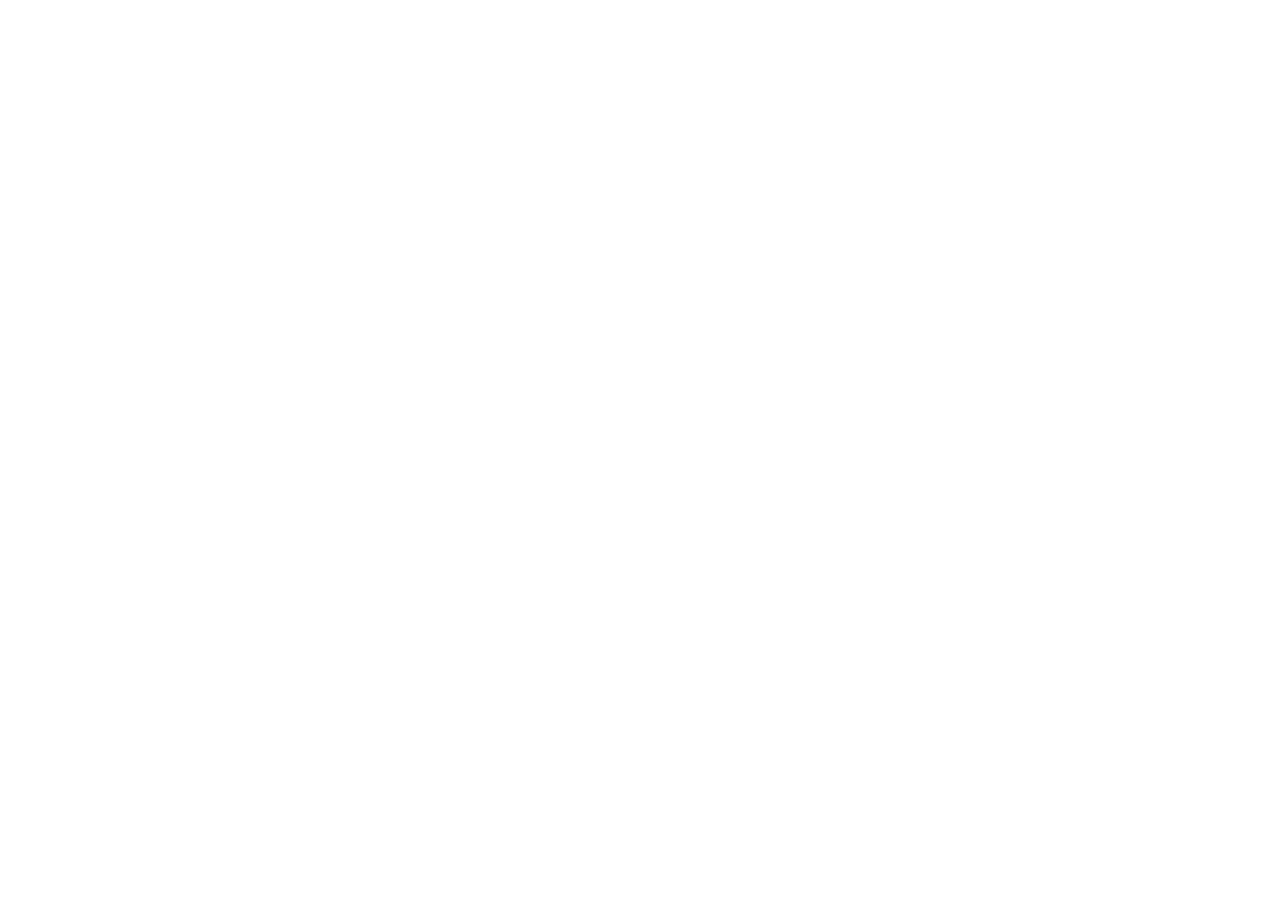
==== about.html @ f7198e35 "Add html structure for the project" ====
<!DOCTYPE html>
<html lang="en">

<head>
    <meta charset="UTF-8">
    <meta http-equiv="X-UA-Compatible" content="IE=edge">
    <meta name="viewport" content="width=device-width, initial-scale=1.0">
    <title>About</title>
    <link rel="stylesheet" href="./styles/about.css" />
</head>

<body>
    <!-- DESKTOP: social media header   -->
    <di>

    </di>

    <!-- nav -->
    <nav class="nav">

    </nav>

    <!-- header section -->
    <header class="header">

    </header>

    <!-- main section -->
    <main class="main">

    </main>

    <!-- times section -->
    <section class="time">

    </section>

    <!-- DESKTOP: partner section -->
    <section class="partner">

    </section>

    <!-- footer -->
    <footer class="footer">

    </footer>

</body>

</html>
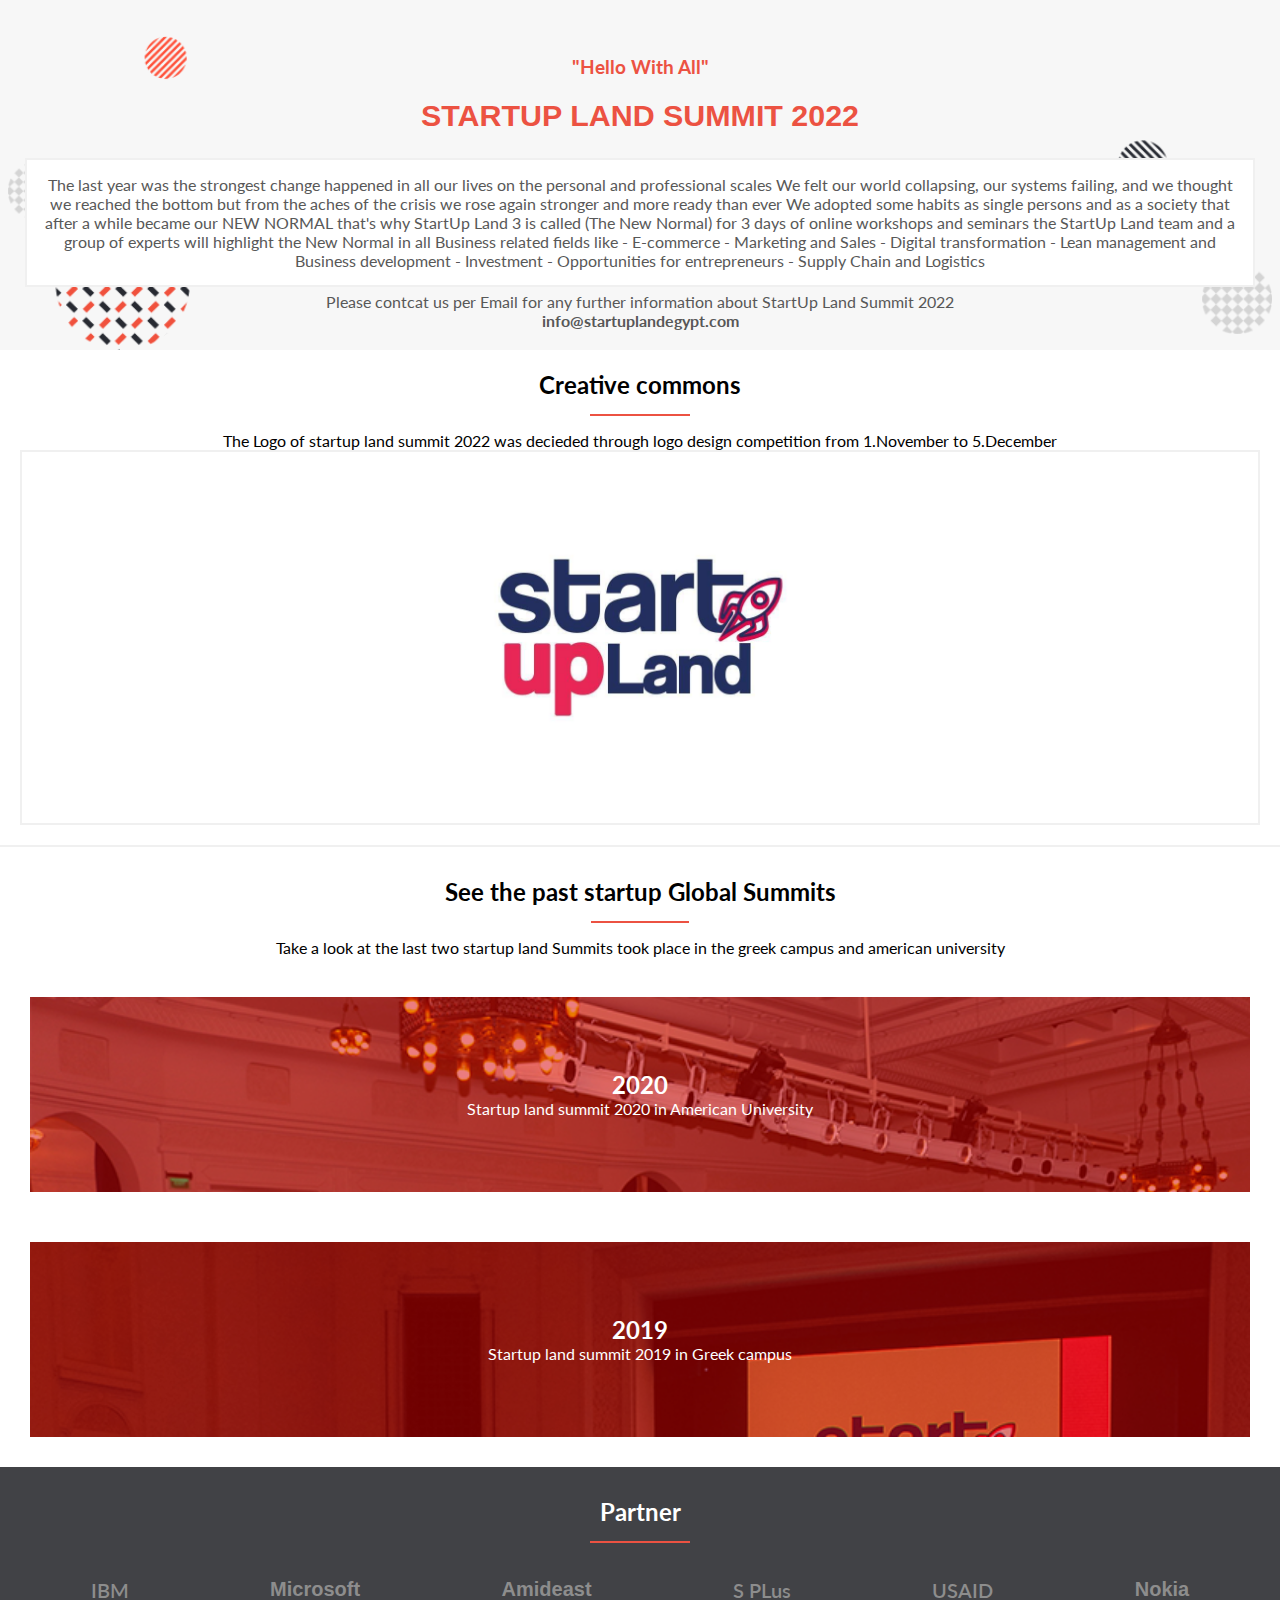
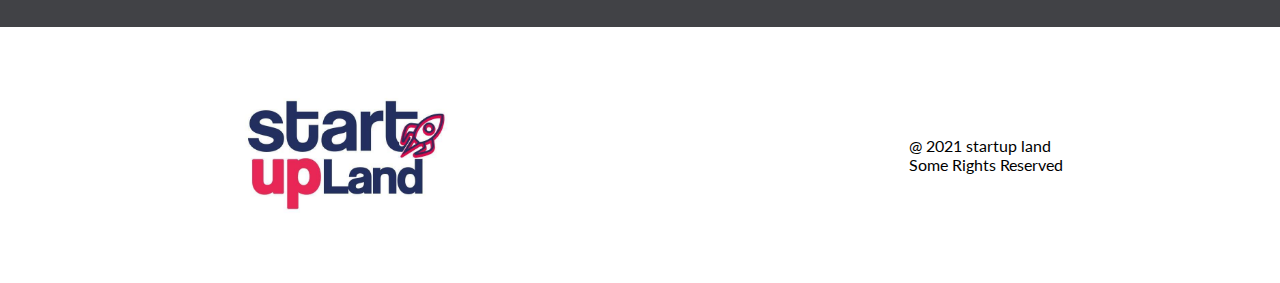
==== commit 001def88: "Finish mobile version for milestone 1" ====
--- a/about.html
+++ b/about.html
@@ -7,6 +7,9 @@
     <meta name="viewport" content="width=device-width, initial-scale=1.0">
     <title>About</title>
     <link rel="stylesheet" href="./styles/about.css" />
+    <link rel="stylesheet" href="https://use.fontawesome.com/releases/v5.15.4/css/all.css"
+        integrity="sha384-DyZ88mC6Up2uqS4h/KRgHuoeGwBcD4Ng9SiP4dIRy0EXTlnuz47vAwmeGwVChigm" crossorigin="anonymous">
+
 </head>
 
 <body>
@@ -17,32 +20,99 @@
 
     <!-- nav -->
     <nav class="nav">
-
+        <i class="fas fa-bars"></i>
     </nav>
 
     <!-- header section -->
     <header class="header">
+        <h3>"Hello With All"</h3>
+        <h1 class="header__header1">STARTUP LAND SUMMIT 2022</h1>
+        <p class="header__text">
+            The last year was the strongest change happened in all our lives on the personal and professional scales We
+            felt our world collapsing, our systems failing, and we thought we reached the bottom but from the aches of
+            the crisis we rose again stronger and more ready than ever We adopted some habits as single persons and as a
+            society that after a while became our NEW NORMAL that's why StartUp Land 3 is called (The New Normal) for 3
+            days of online workshops and seminars the StartUp Land team and a group of experts will highlight the New
+            Normal in all Business related fields like - E-commerce - Marketing and Sales - Digital transformation -
+            Lean management and Business development - Investment - Opportunities for entrepreneurs - Supply Chain and
+            Logistics
+        </p>
+        <p>
+            Please contcat us per Email for any further information
+            about StartUp Land Summit 2022
 
+        </p>
+        <p class="header__Email">info@startuplandegypt.com</p>
     </header>
 
     <!-- main section -->
     <main class="main">
+        <div class="main__heading">
+            <h2>Creative commons </h2>
+            <div class="main__line"></div>
+            <p>The Logo of startup land summit 2022 was decieded through logo design competition from 1.November to
+                5.December</p>
+        </div>
+        <div class="main__logo">
+            <img src="./assets/startup.jpg" alt="satrtup" />
+        </div>
 
     </main>
 
     <!-- times section -->
     <section class="time">
 
+        <h2> See the past startup Global Summits</h2>
+        <div class="main__heading">
+            <div class="main__line"></div>
+        </div>
+        <p>
+            Take a look at the last two startup
+            land Summits took place in the greek campus
+            and american university
+        </p>
+        <div class="time__one">
+            <div class="time__text">
+                <h2>2020</h2>
+                <p>Startup land summit 2020 in American University</p>
+            </div>
+        </div>
+
+        <div class="time__two">
+            <div class="time__text">
+                <h2>2019</h2>
+                <p>Startup land summit 2019 in Greek campus</p>
+
+            </div>
+        </div>
     </section>
 
     <!-- DESKTOP: partner section -->
     <section class="partner">
+        <h2>Partner</h2>
+        <div class="main__heading">
+            <div class="main__line"></div>
+        </div>
+        <div class="partner__logos">
+            <span class="partner__logos__type1">IBM</span>
+            <span class="partner__logos__type2">Microsoft</span>
+            <span class="partner__logos__type2">Amideast</span>
+            <span class="partner__logos__type1">S PLus</span>
+            <span class="partner__logos__type1">USAID</span>
+            <span class="partner__logos__type2">Nokia</span>
+        </div>
 
     </section>
 
     <!-- footer -->
-    <footer class="footer">
-
+    <footer>
+        <div class="footer__container">
+            <img src="./assets/startup.jpg" alt="startup">
+            <div class="footer__container__content">
+                <p>@ 2021 startup land</p>
+                <p>Some Rights Reserved </p>
+            </div>
+        </div>
     </footer>
 
 </body>
--- a/styles/about.css
+++ b/styles/about.css
@@ -0,0 +1,175 @@
+@import url('https://fonts.googleapis.com/css2?family=Lato:ital,wght@0,100;0,300;0,400;0,700;0,900;1,100;1,300;1,400;1,700;1,900&display=swap');
+@import url('http://fonts.cdnfonts.com/css/cocogoose');
+/*
+black: #272A31 
+orange: #EC5242
+gray: #D3D3D3
+*/
+body {
+  font-family: 'Lato', sans-serif;
+  font-weight: 400;
+}
+
+* {
+  margin: 0;
+  padding: 0;
+}
+
+.nav {
+  background-color: #f7f7f7;
+}
+
+i {
+  font-size: 30px;
+  margin: 20px 0 0 20px;
+}
+
+.header {
+  background-image: url('../assets/about-bg.png');
+  background-size: contain;
+  background-position: center;
+  background-repeat: no-repeat;
+  color: #585858;
+  text-align: center;
+  padding: 20px;
+  background-color: #f7f7f7;
+}
+
+.header h3 {
+  color: #ec5242;
+}
+
+.header__header1 {
+  font-family: 'COCOGOOSE', sans-serif;
+  padding: 20px 0;
+  font-size: 1.9em;
+  font-weight: 700;
+  color: #ec5242;
+}
+
+.header__text {
+  padding: 15px;
+  border: 2px solid #f0f0f0;
+  background-color: #fff;
+  margin: 5px;
+}
+
+.header__Email {
+  font-weight: bold;
+  font-style: underline;
+}
+
+.main {
+  text-align: center;
+  padding: 20px;
+  border-bottom: 2px solid #f0f0f0;
+}
+
+.main__line {
+  width: 8%;
+  height: 2px;
+  background-color: #ec5242;
+  margin: 15px 0;
+}
+
+.main__heading {
+  display: flex;
+  flex-direction: column;
+  align-items: center;
+}
+
+.main__logo {
+  border: 2px solid #f0f0f0;
+  display: flex;
+  justify-content: center;
+  align-items: center;
+}
+
+.main__logo img {
+  width: 30%;
+  height: 30%;
+}
+
+.time {
+  text-align: center;
+  padding: 30px;
+}
+
+.time__one {
+  color: white;
+  background-image: url('../assets/greek.jpeg');
+  min-height: 195px;
+  background-position: cover;
+  background-repeat: no-repeat;
+  background-size: 100%;
+  position: relative;
+  margin-top: 40px;
+  box-shadow: inset 0 0 0 2000px rgba(255, 0, 0, 0.438);
+}
+
+.time__text {
+  position: absolute;
+  top: 50%;
+  right: 50%;
+  transform: translate(50%, -50%);
+}
+
+.time__two {
+  margin-top: 50px;
+  position: relative;
+  color: white;
+  background-image: url('../assets/american.jpeg');
+  min-height: 195px;
+  background-repeat: no-repeat;
+  background-position: cover;
+  background-size: 100%;
+  box-shadow: inset 0 0 0 2000px rgba(255, 0, 0, 0.438);
+}
+
+.partner {
+  background-color: #414246;
+  text-align: center;
+  padding: 0 20px;
+}
+
+.partner h2 {
+  color: #fff;
+  padding-top: 30px;
+}
+
+.partner__logos {
+  display: flex;
+  justify-content: space-around;
+  flex-wrap: wrap;
+  font-weight: 600;
+  font-size: 20px;
+  color: #8d8d8d;
+  margin-top: 10px;
+}
+
+.partner__logos span {
+  padding-bottom: 15px;
+  margin: 10px;
+}
+
+.partner__logos__type1 {
+  font-family: 'Lato', sans-serif;
+}
+
+.partner__logos__type2 {
+  font-family: 'COCOGOOSE', sans-serif;
+}
+
+.footer__container {
+  display: flex;
+  justify-content: space-around;
+}
+
+.footer__container img {
+  width: 20%;
+  height: 15%;
+}
+
+.footer__container__content {
+  align-self: center;
+}
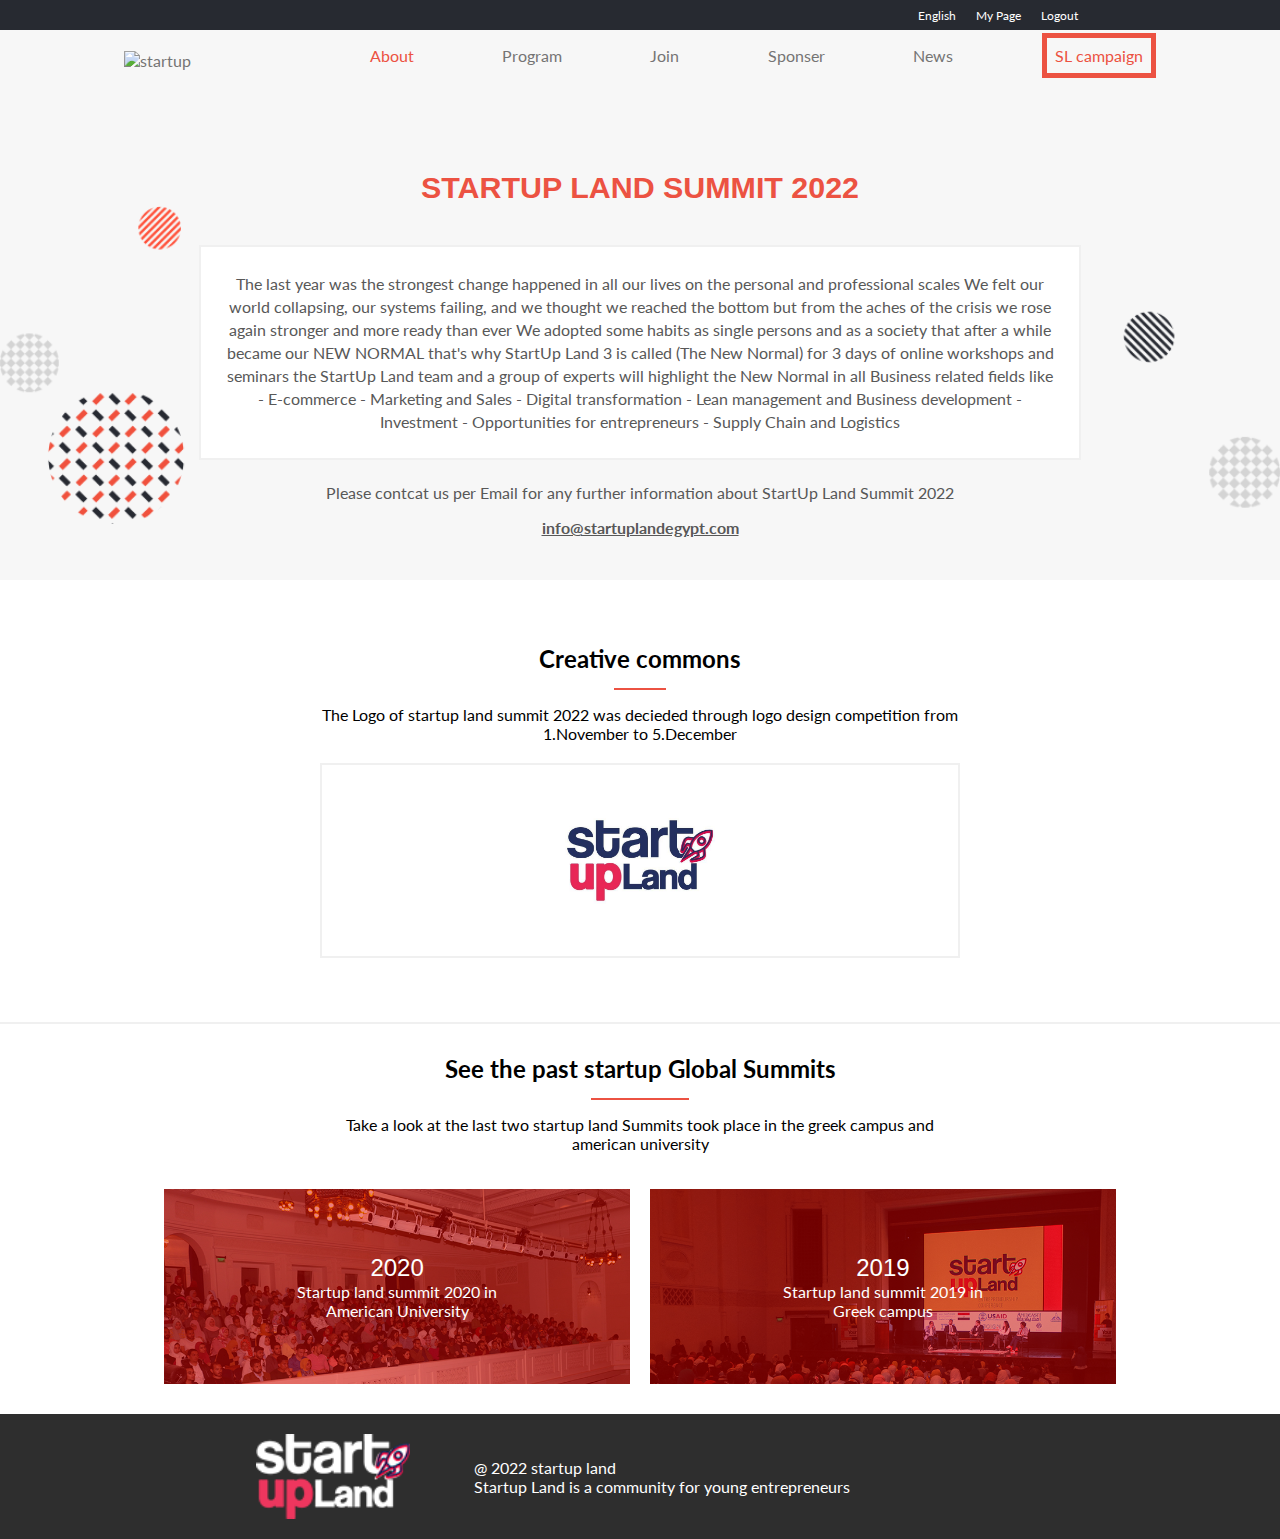
==== commit fd014bc1: "Add required changes according to the review" ====
--- a/about.html
+++ b/about.html
@@ -7,25 +7,54 @@
     <meta name="viewport" content="width=device-width, initial-scale=1.0">
     <title>About</title>
     <link rel="stylesheet" href="./styles/about.css" />
+    <link rel="stylesheet" href="./styles/common.css" />
     <link rel="stylesheet" href="https://use.fontawesome.com/releases/v5.15.4/css/all.css"
         integrity="sha384-DyZ88mC6Up2uqS4h/KRgHuoeGwBcD4Ng9SiP4dIRy0EXTlnuz47vAwmeGwVChigm" crossorigin="anonymous">
 
 </head>
 
 <body>
+
+    <!-- overlay mobile menu code -->
+    <div id="navbar-overlay" class="overlay-background">
+        <a class="closeIcon"><img src="./assets/close-icon.png" alt="Close icon"></a>
+        <ul class="overlay-content">
+            <li><a class="highlited" href="about.html">About</a></li>
+            <li><a href="index.html">Home</a></li>
+            <li><a href="#program">Program</a></li>
+            <li><a href="#sponsor">Sponsors</a></li>
+            <li class="menu-item-border"><a class="item-link" href="#">SL campaign </a></li>
+        </ul>
+    </div>
+
+
     <!-- DESKTOP: social media header   -->
-    <di>
-
-    </di>
+    <div class="social">
+        <div> <i class="fab fa-twitter"></i></div>
+        <div> <i class="fab fa-facebook-f"></i></div>
+        <div>English</div>
+        <div>My Page</div>
+        <div>Logout</div>
+    </div>
 
     <!-- nav -->
     <nav class="nav">
-        <i class="fas fa-bars"></i>
+        <i class="fas fa-bars" id="humberger"></i>
+        <ul class="nav__list">
+            <li class="nav__list__item nav__list__logo"><a href="index.html"><img src="./assets/nav-startup.jpg"
+                        alt="startup" /></a></li>
+            <li><a class="highlited" href="about.html">About</a></li>
+            <li><a href="#program">Program</a></li>
+            <li><a href="#">Join</a></li>
+            <li><a href="#">Sponser</a></li>
+            <li><a href="#">News</a></li>
+            <li class="item-border"><a href="#" class="item-link">SL campaign</a></li>
+        </ul>
     </nav>
 
     <!-- header section -->
     <header class="header">
-        <h3>"Hello With All"</h3>
+        <!-- <h3>"Hello With All"</h3> -->
         <h1 class="header__header1">STARTUP LAND SUMMIT 2022</h1>
         <p class="header__text">
             The last year was the strongest change happened in all our lives on the personal and professional scales We
@@ -46,7 +75,7 @@
     </header>
 
     <!-- main section -->
-    <main class="main">
+    <main class="main" id="program">
         <div class="main__heading">
             <h2>Creative commons </h2>
             <div class="main__line"></div>
@@ -66,29 +95,31 @@
         <div class="main__heading">
             <div class="main__line"></div>
         </div>
-        <p>
+        <p class="time__p">
             Take a look at the last two startup
             land Summits took place in the greek campus
             and american university
         </p>
-        <div class="time__one">
-            <div class="time__text">
-                <h2>2020</h2>
-                <p>Startup land summit 2020 in American University</p>
+        <div class="time__container">
+            <div class="time__one">
+                <div class="time__text">
+                    <h2>2020</h2>
+                    <p>Startup land summit 2020 in American University</p>
+                </div>
             </div>
-        </div>
 
-        <div class="time__two">
-            <div class="time__text">
-                <h2>2019</h2>
-                <p>Startup land summit 2019 in Greek campus</p>
+            <div class="time__two">
+                <div class="time__text">
+                    <h2>2019</h2>
+                    <p>Startup land summit 2019 in Greek campus</p>
 
+                </div>
             </div>
         </div>
     </section>
 
     <!-- DESKTOP: partner section -->
-    <section class="partner">
+    <section class="partner" id="sponsor">
         <h2>Partner</h2>
         <div class="main__heading">
             <div class="main__line"></div>
@@ -107,14 +138,15 @@
     <!-- footer -->
     <footer>
         <div class="footer__container">
-            <img src="./assets/startup.jpg" alt="startup">
+            <img class="footer-img-mobile" src="./assets/nav-startup.jpg" alt="startup">
+            <img class="footer-img-desktop" src="./assets/logo.png" alt="startup">
             <div class="footer__container__content">
-                <p>@ 2021 startup land</p>
-                <p>Some Rights Reserved </p>
+                <p>@ 2022 startup land</p>
+                <p>Startup Land is a community for young entrepreneurs </p>
             </div>
         </div>
     </footer>
-
+    <script src="./scripts/menu.js"></script>
 </body>
 
 </html>--- a/styles/about.css
+++ b/styles/about.css
@@ -1,10 +1,6 @@
 @import url('https://fonts.googleapis.com/css2?family=Lato:ital,wght@0,100;0,300;0,400;0,700;0,900;1,100;1,300;1,400;1,700;1,900&display=swap');
 @import url('http://fonts.cdnfonts.com/css/cocogoose');
-/*
-black: #272A31 
-orange: #EC5242
-gray: #D3D3D3
-*/
+
 body {
   font-family: 'Lato', sans-serif;
   font-weight: 400;
@@ -15,13 +11,20 @@
   padding: 0;
 }
 
+#humberger {
+  display: block;
+}
+
 .nav {
   background-color: #f7f7f7;
+  margin-top: -20px;
+  padding-top: 20px;
 }
 
 i {
   font-size: 30px;
-  margin: 20px 0 0 20px;
+  margin: -50px 0 0 20px;
+  cursor: pointer;
 }
 
 .header {
@@ -33,6 +36,7 @@
   text-align: center;
   padding: 20px;
   background-color: #f7f7f7;
+  line-height: 25px;
 }
 
 .header h3 {
@@ -45,6 +49,7 @@
   font-size: 1.9em;
   font-weight: 700;
   color: #ec5242;
+  line-height: 35px;
 }
 
 .header__text {
@@ -56,13 +61,13 @@
 
 .header__Email {
   font-weight: bold;
-  font-style: underline;
+  text-decoration: underline;
 }
 
 .main {
   text-align: center;
-  padding: 20px;
   border-bottom: 2px solid #f0f0f0;
+  padding: 10% 7%;
 }
 
 .main__line {
@@ -78,6 +83,10 @@
   align-items: center;
 }
 
+.main p {
+  margin-bottom: 20px;
+}
+
 .main__logo {
   border: 2px solid #f0f0f0;
   display: flex;
@@ -95,11 +104,14 @@
   padding: 30px;
 }
 
+.time__p {
+  padding: 0 20%;
+}
+
 .time__one {
   color: white;
   background-image: url('../assets/greek.jpeg');
   min-height: 195px;
-  background-position: cover;
   background-repeat: no-repeat;
   background-size: 100%;
   position: relative;
@@ -112,6 +124,11 @@
   top: 50%;
   right: 50%;
   transform: translate(50%, -50%);
+}
+
+.time__text h2 {
+  font-family: 'COCOGOOSE', sans-serif;
+  font-weight: 500;
 }
 
 .time__two {
@@ -121,7 +138,6 @@
   background-image: url('../assets/american.jpeg');
   min-height: 195px;
   background-repeat: no-repeat;
-  background-position: cover;
   background-size: 100%;
   box-shadow: inset 0 0 0 2000px rgba(255, 0, 0, 0.438);
 }
@@ -139,16 +155,17 @@
 
 .partner__logos {
   display: flex;
-  justify-content: space-around;
+  justify-content: center;
   flex-wrap: wrap;
   font-weight: 600;
   font-size: 20px;
   color: #8d8d8d;
-  margin-top: 10px;
+  padding: 20px 0;
 }
 
 .partner__logos span {
-  padding-bottom: 15px;
+  padding: 0 7px 15px 7px;
+  /* padding-bottom: 15px; */
   margin: 10px;
 }
 
@@ -160,16 +177,125 @@
   font-family: 'COCOGOOSE', sans-serif;
 }
 
+footer {
+  padding: 20px 0;
+}
+
 .footer__container {
   display: flex;
-  justify-content: space-around;
+  justify-content: flex-start;
 }
 
 .footer__container img {
-  width: 20%;
-  height: 15%;
+  width: 12%;
+  height: 12%;
+  padding: 0 5% 0 20%;
 }
 
 .footer__container__content {
   align-self: center;
 }
+
+.footer-img-desktop {
+  display: none;
+}
+
+@media screen and (min-width: 768px) {
+  .nav {
+    margin-top: 0;
+    padding-top: 0;
+  }
+
+  .header {
+    padding: 0 14% 40px 14%;
+  }
+
+  .header h3 {
+    color: #ec5242;
+  }
+
+  .header__header1 {
+    font-family: 'COCOGOOSE', sans-serif;
+    padding: 20px 0;
+    font-size: 1.9em;
+    font-weight: 700;
+    color: #ec5242;
+  }
+
+  .header__text {
+    padding: 25px;
+    margin: 20px;
+    line-height: 23px;
+  }
+
+  .header__Email {
+    text-decoration: underline;
+    padding-top: 10px;
+  }
+
+  .main {
+    padding: 5% 25%;
+  }
+
+  .time__container {
+    display: grid;
+    grid-template-columns: 1fr 1fr;
+    grid-column-gap: 20px;
+    padding: 0 11%;
+  }
+
+  .time__one {
+    color: white;
+    background-image: url('../assets/greek.jpeg');
+    min-height: 195px;
+    background-repeat: no-repeat;
+    background-size: 100%;
+    position: relative;
+    margin-top: 0;
+    box-shadow: inset 0 0 0 2000px rgba(255, 0, 0, 0.438);
+  }
+
+  .time__text {
+    position: absolute;
+    top: 50%;
+    right: 50%;
+    transform: translate(50%, -50%);
+  }
+
+  .time__text h2 {
+    font-family: 'COCOGOOSE', sans-serif;
+    font-weight: 500;
+  }
+
+  .time__two {
+    margin-top: 0;
+    position: relative;
+    color: white;
+    background-image: url('../assets/american.jpeg');
+    min-height: 195px;
+    background-repeat: no-repeat;
+    background-size: 100%;
+    box-shadow: inset 0 0 0 2000px rgba(255, 0, 0, 0.438);
+  }
+
+  .time__p {
+    padding: 0 25% 3% 25%;
+  }
+
+  .partner {
+    display: none;
+  }
+
+  footer {
+    background-color: #2e2e2e;
+    color: #fff;
+  }
+
+  .footer-img-mobile {
+    display: none;
+  }
+
+  .footer-img-desktop {
+    display: block;
+  }
+}
--- a/styles/common.css
+++ b/styles/common.css
@@ -0,0 +1,151 @@
+html {
+  scroll-behavior: smooth;
+}
+
+#humberger {
+  display: block;
+}
+
+i {
+  font-size: 30px;
+  margin: 20px 0 0 20px;
+}
+
+.nav__list {
+  display: none;
+}
+
+.social {
+  display: none;
+}
+
+/* overlay */
+
+.overlay-background {
+  height: 100%;
+  width: 0;
+  position: fixed;
+  z-index: 1;
+  left: 0;
+  top: 0;
+  background-color: rgba(37, 37, 37, 0.747);
+  overflow-x: hidden;
+}
+
+.overlay-content {
+  position: relative;
+  top: 10%;
+  text-align: left;
+}
+
+.overlay-background a {
+  padding: 15px;
+  text-decoration: none;
+  display: block;
+  transition: 0.3s;
+  font-size: 32px;
+  font-style: normal;
+  font-weight: 450;
+  line-height: 44px;
+  text-align: left;
+  color: #fff;
+}
+
+.overlay-background .closeIcon {
+  position: absolute;
+  top: 0;
+  right: 15px;
+  cursor: pointer;
+}
+
+.blur {
+  filter: blur(8px);
+}
+
+.menu-item-border {
+  border: 5px solid #ec5242;
+  padding: 8px;
+  color: #ec5242;
+  width: 60%;
+}
+
+a {
+  color: #757474;
+}
+
+.item-link {
+  color: #ec5242;
+}
+
+a:hover {
+  color: #ec5242;
+}
+
+@media screen and (min-width: 768px) {
+  .social {
+    display: block;
+    height: 30px;
+    background-color: #272a31;
+    color: #fff;
+    padding: 0;
+    margin: 0;
+    font-size: 12px;
+    display: flex;
+    justify-content: flex-end;
+    align-items: center;
+    padding-right: 15%;
+  }
+
+  a.one:link {
+    color: #ff0000;
+  }
+
+  .social > div {
+    padding: 0 10px;
+  }
+
+  .social i {
+    font-size: 14px;
+    margin-bottom: 20px;
+  }
+
+  #humberger {
+    display: none;
+  }
+
+  .nav {
+    height: 120px;
+  }
+
+  .nav__list {
+    list-style: none;
+    display: flex;
+    justify-content: space-around;
+    align-items: center;
+    padding: 3px 80px 0 80px;
+  }
+
+  .highlited {
+    color: #ec5242;
+  }
+
+  .nav__list__logo {
+    margin-right: 90px;
+  }
+
+  a:link {
+    text-decoration: none;
+  }
+
+  .nav__list img {
+    width: 80%;
+    height: 50px;
+    margin-top: 10px;
+  }
+
+  .item-border {
+    border: 5px solid #ec5242;
+    padding: 8px;
+    color: #ec5242;
+  }
+}
